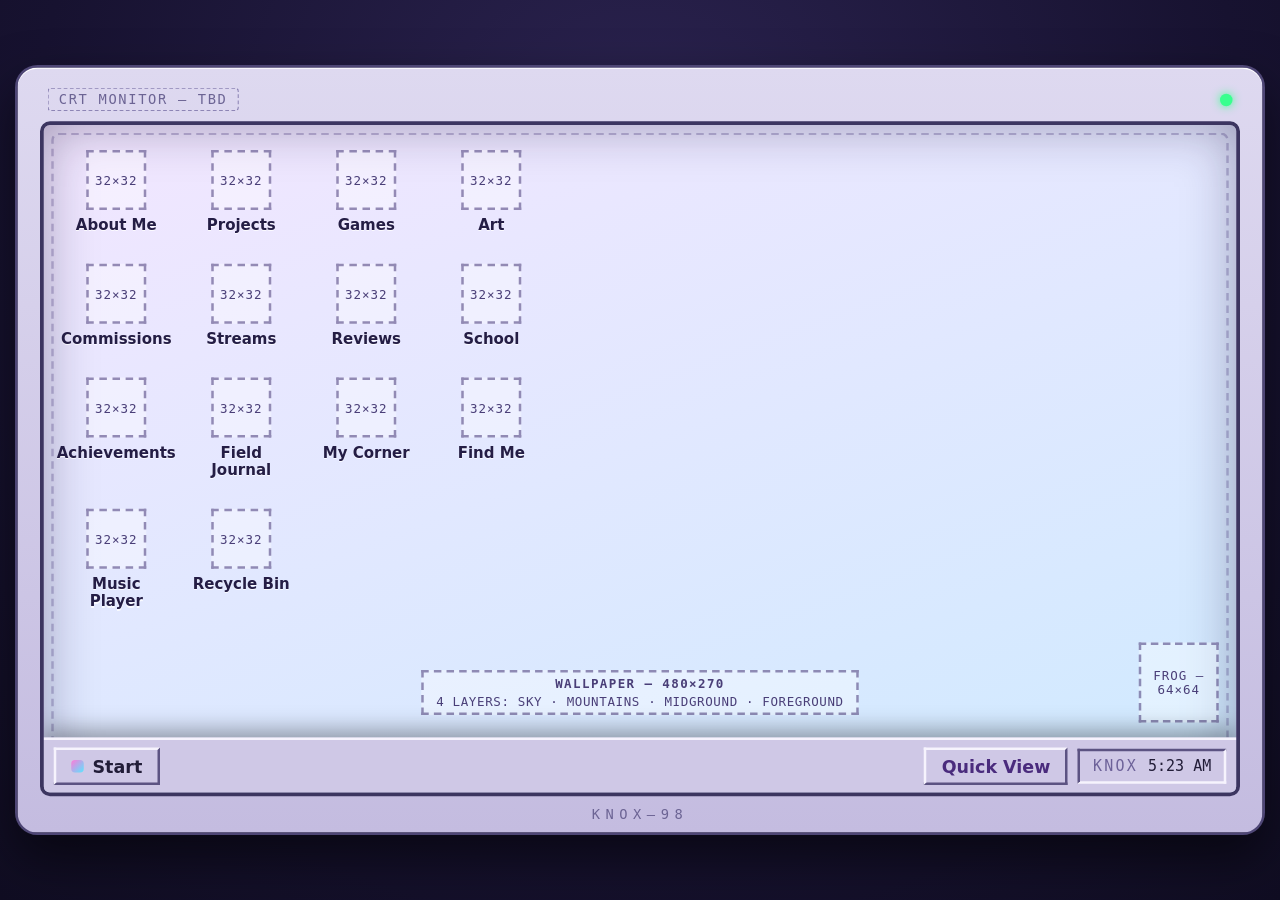
==== index.html @ 680c695c "Phase 1: static desktop CRT monitor frame with the desktop inside it, 4-layer wallpaper placeholders" ====
<!doctype html>
<html lang="en">
<head>
  <meta charset="utf-8">
  <meta name="viewport" content="width=device-width, initial-scale=1">
  <title>knoxler.net — Everything Knoxler</title>
  <meta name="description" content="Knoxler's personal portfolio: projects, games, art, commissions, streams, reviews, and more.">
  <meta name="robots" content="index, follow">
  <meta http-equiv="Content-Security-Policy" content="default-src 'self'; style-src 'self'; script-src 'self' https://giscus.app; frame-src 'self' https://giscus.app; img-src 'self' data:; font-src 'self'; connect-src 'self'; object-src 'none'; base-uri 'self'; form-action 'self'">
  <link rel="icon" href="data:image/svg+xml,<svg xmlns='http://www.w3.org/2000/svg' viewBox='0 0 16 16'><rect width='16' height='16' fill='%2339ff8e'/><rect x='4' y='4' width='8' height='8' fill='%23221a4a'/></svg>">
  <link rel="stylesheet" href="css/main.css">
</head>
<body class="desktop-page">
  <div class="crt">
    <div class="crt-bezel-top">
      <span class="crt-brand">CRT MONITOR — TBD</span>
      <span class="crt-led" aria-hidden="true"></span>
    </div>

    <div class="screen" id="screen">
      <!-- Wallpaper: 4 layers per CLAUDE.md. Layers stack; placeholder hides once all four exist. -->
      <div class="wallpaper" aria-hidden="true">
        <div class="wallpaper-layer" data-asset="wallpaper-sky"></div>
        <div class="wallpaper-layer" data-asset="wallpaper-mountains"></div>
        <div class="wallpaper-layer" data-asset="wallpaper-midground"></div>
        <div class="wallpaper-layer" data-asset="wallpaper-foreground"></div>
        <div class="wallpaper-placeholder" id="wallpaper-placeholder">
          <div class="ph-box ph-wallpaper">
            <span class="ph-name">WALLPAPER — 480×270</span>
            <span class="ph-note">4 layers: sky · mountains · midground · foreground</span>
          </div>
        </div>
      </div>

      <!-- Desktop icons: names stay plain and obvious -->
      <div class="icons" role="group" aria-label="Desktop folders">
        <button type="button" class="icon" data-window="about">
          <span class="icon-box ph-box" data-asset="icon-about">32×32</span>
          <span class="icon-name">About Me</span>
        </button>
        <button type="button" class="icon" data-window="projects">
          <span class="icon-box ph-box" data-asset="icon-projects">32×32</span>
          <span class="icon-name">Projects</span>
        </button>
        <button type="button" class="icon" data-window="games">
          <span class="icon-box ph-box" data-asset="icon-games">32×32</span>
          <span class="icon-name">Games</span>
        </button>
        <button type="button" class="icon" data-window="art">
          <span class="icon-box ph-box" data-asset="icon-art">32×32</span>
          <span class="icon-name">Art</span>
        </button>
        <button type="button" class="icon" data-window="commissions">
          <span class="icon-box ph-box" data-asset="icon-commissions">32×32</span>
          <span class="icon-name">Commissions</span>
        </button>
        <button type="button" class="icon" data-window="streams">
          <span class="icon-box ph-box" data-asset="icon-streams">32×32</span>
          <span class="icon-name">Streams</span>
        </button>
        <button type="button" class="icon" data-window="reviews">
          <span class="icon-box ph-box" data-asset="icon-reviews">32×32</span>
          <span class="icon-name">Reviews</span>
        </button>
        <button type="button" class="icon" data-window="school">
          <span class="icon-box ph-box" data-asset="icon-school">32×32</span>
          <span class="icon-name">School</span>
        </button>
        <button type="button" class="icon" data-window="achievements">
          <span class="icon-box ph-box" data-asset="icon-achievements">32×32</span>
          <span class="icon-name">Achievements</span>
        </button>
        <button type="button" class="icon" data-window="journal">
          <span class="icon-box ph-box" data-asset="icon-journal">32×32</span>
          <span class="icon-name">Field Journal</span>
        </button>
        <button type="button" class="icon" data-window="corner">
          <span class="icon-box ph-box" data-asset="icon-corner">32×32</span>
          <span class="icon-name">My Corner</span>
        </button>
        <button type="button" class="icon" data-window="findme">
          <span class="icon-box ph-box" data-asset="icon-find-me">32×32</span>
          <span class="icon-name">Find Me</span>
        </button>
        <button type="button" class="icon" data-window="music">
          <span class="icon-box ph-box" data-asset="icon-music">32×32</span>
          <span class="icon-name">Music Player</span>
        </button>
        <button type="button" class="icon" data-window="recycle">
          <span class="icon-box ph-box" data-asset="icon-recycle">32×32</span>
          <span class="icon-name">Recycle Bin</span>
        </button>
      </div>

      <!-- Frog assistant (tips arrive in Phase 3) -->
      <div class="frog ph-box" data-asset="frog" aria-hidden="true">FROG — 64×64</div>

      <!-- Taskbar: part of the fake desktop -->
      <nav class="taskbar" id="taskbar" aria-label="Taskbar">
        <button type="button" class="start" id="start-button" aria-haspopup="true" aria-expanded="false">
          <span class="start-dot" aria-hidden="true"></span><span class="start-label">Start</span>
        </button>

        <div class="start-menu" id="start-menu" hidden>
          <div class="start-menu-banner" aria-hidden="true">KNOXLER.NET</div>
          <div id="start-menu-folders"></div>
          <hr class="start-sep">
          <div id="start-menu-system"></div>
        </div>

        <div class="taskbar-windows" id="taskbar-windows" aria-label="Open windows"></div>

        <a class="quickview" href="quick.html">Quick View</a>

        <span class="tray">
          <span class="tray-label" aria-hidden="true">KNOX</span>
          <span id="clock"></span>
        </span>
      </nav>

      <!-- Windows open here -->
      <div class="windows" id="windows"></div>
    </div>

    <div class="crt-bezel-bottom" aria-hidden="true">KNOX–98</div>
  </div>

  <script src="js/main.js" defer></script>
</body>
</html>
---- css/main.css ----
/* ============================================================
   knoxler.net — Phase 1: static desktop
   Plain CSS, no frameworks. Win98 flavor, pastel + neon.
   ============================================================ */

:root {
  --face: #cfc8e6;
  --face-hi: #f6f3fd;
  --face-lo: #9a90bd;
  --face-dk: #5c5382;
  --ink: #221d38;
  --title-1: #221a4a;
  --title-2: #6d3fa8;
  --neon-pink: #ff7ad9;
  --neon-cyan: #59e6ff;
  --desk-1: #f2e6ff;
  --desk-2: #cfeaff;
  --taskbar-h: 44px;
}

* {
  box-sizing: border-box;
}

html {
  color-scheme: light;
}

html,
body {
  margin: 0;
  padding: 0;
}

body {
  font-family: Tahoma, Verdana, "Segoe UI", system-ui, sans-serif;
  font-size: 14px;
  color: var(--ink);
  background: radial-gradient(circle at 50% 18%, #2b2350 0%, #171230 62%, #100d22 100%);
  min-height: 100vh;
}

/* Desktop page: the monitor fills the viewport exactly — no scrolling */
body.desktop-page {
  display: grid;
  place-items: center;
  height: 100vh;
  height: 100dvh;
  overflow: hidden;
}

button {
  font: inherit;
  color: inherit;
}

a {
  color: inherit;
}

:focus-visible {
  outline: 2px solid var(--neon-cyan);
  outline-offset: 2px;
}

/* ---------- CRT monitor ---------- */

/* The monitor is a fixed-size design canvas (1000px wide).
   JS sets --scale so it always fits the viewport with no page scroll. */
.crt {
  display: flex;
  flex-direction: column;
  width: 1000px;
  margin: 0;
  padding: 14px 18px 8px;
  background: linear-gradient(180deg, #ded9f0 0%, #c4bce0 100%);
  border: 2px solid #4e4675;
  border-radius: 18px;
  box-shadow: inset 0 1px 0 #fff, 0 18px 40px rgba(0, 0, 0, 0.55);
  transform: scale(var(--scale, 1));
  transform-origin: center center;
}

.crt-bezel-top {
  display: flex;
  align-items: center;
  justify-content: space-between;
  padding: 2px 6px 8px;
}

.crt-brand {
  font-family: ui-monospace, Consolas, monospace;
  font-size: 11px;
  letter-spacing: 0.12em;
  color: #6c6494;
  border: 1px dashed #8d85b5;
  padding: 2px 8px;
  border-radius: 3px;
}

.crt-led {
  width: 10px;
  height: 10px;
  border-radius: 50%;
  background: #39ff8e;
  box-shadow: 0 0 8px #39ff8e;
}

/* 960×540 screen: the 480×270 wallpaper scales to exactly 2×, no cropping */
.screen {
  position: relative;
  overflow: hidden;
  height: 540px;
  flex: none;
  background: linear-gradient(160deg, var(--desk-1), var(--desk-2));
  border: 3px solid #3c3560;
  border-radius: 8px;
  box-shadow: inset 0 0 42px rgba(20, 12, 50, 0.35);
}

.crt-bezel-bottom {
  text-align: center;
  font-family: ui-monospace, Consolas, monospace;
  font-size: 11px;
  letter-spacing: 0.4em;
  color: #6c6494;
  padding-top: 8px;
}

/* ---------- wallpaper (4 stacked layers, per CLAUDE.md) ---------- */

.wallpaper,
.wallpaper-layer {
  position: absolute;
  inset: 0;
}

.wallpaper-layer img {
  /* Fill exactly: layers must align with each other. A 480×270 artwork
     lands at precisely 2× on the 960×540 screen. */
  width: 100%;
  height: 100%;
  object-fit: fill;
  image-rendering: pixelated;
}

/* Empty state: a faint dashed frame filling the whole screen behind
   everything (like a real wallpaper), label small and out of the way. */
.wallpaper-placeholder {
  position: absolute;
  inset: 6px;
  border: 2px dashed rgba(70, 55, 120, 0.3);
  border-radius: 6px;
  pointer-events: none;
  z-index: 0;
}

/* ---------- dashed placeholders ---------- */

.ph-box {
  display: inline-flex;
  flex-direction: column;
  gap: 4px;
  align-items: center;
  justify-content: center;
  border: 2px dashed rgba(70, 55, 120, 0.55);
  background: rgba(255, 255, 255, 0.35);
  color: #4a3f78;
  font-family: ui-monospace, Consolas, monospace;
  text-transform: uppercase;
  letter-spacing: 0.08em;
  text-align: center;
}

.ph-name {
  font-size: 12px;
  font-weight: 700;
}

.ph-note {
  font-size: 10px;
  letter-spacing: 0.05em;
}

.ph-wallpaper {
  position: absolute;
  left: 50%;
  bottom: calc(var(--taskbar-h) + 10px);
  transform: translateX(-50%);
  padding: 3px 10px;
  white-space: nowrap;
}

.ph-wallpaper .ph-name {
  font-size: 10px;
}

.asset-img {
  width: 100%;
  height: 100%;
  object-fit: contain;
  image-rendering: pixelated;
}

/* ---------- desktop icons ---------- */

.icons {
  position: absolute;
  top: 12px;
  left: 12px;
  display: grid;
  grid-template-columns: repeat(4, 92px);
  gap: 8px;
  align-content: start;
  z-index: 1;
}

.icon {
  width: 92px;
  display: flex;
  flex-direction: column;
  align-items: center;
  gap: 5px;
  padding: 6px 4px;
  background: transparent;
  border: 2px solid transparent;
  border-radius: 6px;
  cursor: pointer;
}

.icon:hover {
  background: rgba(255, 255, 255, 0.35);
  border-color: rgba(70, 55, 120, 0.35);
}

.icon-box {
  width: 48px;
  height: 48px;
  padding: 4px;
  font-size: 10px;
}

.icon.has-asset .icon-box {
  border-style: solid;
  background: transparent;
}

.icon-name {
  font-size: 12px;
  font-weight: 700;
  color: #241d45;
  text-shadow: 0 1px 0 rgba(255, 255, 255, 0.8);
}

/* ---------- frog assistant placeholder ---------- */

.frog {
  position: absolute;
  right: 14px;
  bottom: calc(var(--taskbar-h) + 12px);
  width: 64px;
  height: 64px;
  padding: 4px;
  font-size: 10px;
  z-index: 1;
}

/* ---------- windows ---------- */

.windows {
  position: absolute;
  inset: 0;
  pointer-events: none;
  z-index: 2;
}

.window {
  position: absolute;
  width: min(380px, calc(100% - 24px));
  min-width: 240px;
  background: var(--face);
  border: 2px solid;
  border-color: var(--face-hi) var(--face-dk) var(--face-dk) var(--face-hi);
  box-shadow: 0 10px 24px rgba(15, 10, 40, 0.45);
  pointer-events: auto;
}

.window.dragging {
  box-shadow: 0 16px 34px rgba(15, 10, 40, 0.55);
}

.window.dragging .titlebar {
  cursor: grabbing;
}

.titlebar {
  display: flex;
  align-items: center;
  justify-content: space-between;
  gap: 8px;
  padding: 5px 6px;
  background: linear-gradient(90deg, var(--title-1), var(--title-2));
  color: #fff;
  cursor: move;
  user-select: none;
}

.title {
  font-size: 13px;
  font-weight: 700;
  letter-spacing: 0.03em;
  white-space: nowrap;
  overflow: hidden;
  text-overflow: ellipsis;
}

.titlebar-buttons {
  display: inline-flex;
  gap: 4px;
  flex: none;
}

.titlebar button {
  width: 22px;
  height: 22px;
  padding: 0;
  line-height: 1;
  font-weight: 700;
  color: var(--ink);
  background: var(--face);
  border: 2px solid;
  border-color: var(--face-hi) var(--face-dk) var(--face-dk) var(--face-hi);
  cursor: pointer;
}

.titlebar button:active {
  border-color: var(--face-dk) var(--face-hi) var(--face-hi) var(--face-dk);
}

.window-body {
  padding: 16px;
  min-height: 120px;
}

.coming-soon {
  margin: 0;
  font-size: 18px;
  font-weight: 700;
}

.coming-note {
  margin: 8px 0 0;
  font-size: 12px;
  color: #55497e;
}

/* ---------- settings window ---------- */

.setting-row {
  display: flex;
  align-items: center;
  gap: 10px;
  padding: 8px 4px;
  font-weight: 700;
  cursor: pointer;
}

.setting-row input {
  width: 18px;
  height: 18px;
  accent-color: var(--title-2);
}

/* ---------- taskbar ---------- */

.taskbar {
  /* Lives inside the CRT screen — part of the fake desktop. */
  position: absolute;
  left: 0;
  right: 0;
  bottom: 0;
  height: var(--taskbar-h);
  display: flex;
  align-items: center;
  gap: 8px;
  padding: 5px 8px;
  background: var(--face);
  border-top: 2px solid var(--face-hi);
  box-shadow: 0 -6px 18px rgba(0, 0, 0, 0.35);
  z-index: 3; /* always above the windows layer */
}

.start,
.quickview {
  display: inline-flex;
  align-items: center;
  gap: 7px;
  padding: 5px 12px;
  font-weight: 700;
  text-decoration: none;
  color: var(--ink);
  background: var(--face);
  border: 2px solid;
  border-color: var(--face-hi) var(--face-dk) var(--face-dk) var(--face-hi);
  cursor: pointer;
  flex: none;
}

.start:active,
.quickview:active {
  border-color: var(--face-dk) var(--face-hi) var(--face-hi) var(--face-dk);
}

.start[aria-expanded="true"] {
  border-color: var(--face-dk) var(--face-hi) var(--face-hi) var(--face-dk);
  background: #bdb4dd;
}

.start-dot {
  width: 10px;
  height: 10px;
  background: linear-gradient(135deg, var(--neon-pink), var(--neon-cyan));
  border-radius: 3px;
}

.taskbar-windows {
  flex: 1;
  display: flex;
  gap: 6px;
  overflow-x: auto;
  min-width: 0;
}

.taskbtn {
  max-width: 150px;
  padding: 5px 10px;
  white-space: nowrap;
  overflow: hidden;
  text-overflow: ellipsis;
  background: var(--face);
  border: 2px solid;
  border-color: var(--face-hi) var(--face-dk) var(--face-dk) var(--face-hi);
  cursor: pointer;
  font-weight: 700;
}

.taskbtn.is-minimized {
  border-color: var(--face-dk) var(--face-hi) var(--face-hi) var(--face-dk);
  background: #b7aed6;
}

.quickview {
  color: #4a2b7d;
}

.tray {
  display: inline-flex;
  align-items: center;
  gap: 8px;
  padding: 5px 10px;
  border: 2px solid;
  border-color: var(--face-dk) var(--face-hi) var(--face-hi) var(--face-dk);
  background: var(--face);
  font-family: ui-monospace, Consolas, monospace;
  font-size: 12px;
  flex: none;
}

.tray-label {
  color: #6d6299;
  letter-spacing: 0.15em;
}

/* ---------- start menu ---------- */

.start-menu {
  position: absolute;
  left: 8px;
  bottom: calc(100% + 6px);
  min-width: 210px;
  background: var(--face);
  border: 2px solid;
  border-color: var(--face-hi) var(--face-dk) var(--face-dk) var(--face-hi);
  box-shadow: 0 12px 26px rgba(0, 0, 0, 0.4);
  padding: 4px;
  z-index: 4;
}

.start-menu-banner {
  font-weight: 700;
  font-family: ui-monospace, Consolas, monospace;
  letter-spacing: 0.18em;
  padding: 8px 10px;
  color: #fff;
  background: linear-gradient(90deg, var(--title-1), var(--title-2));
}

.start-item {
  display: block;
  width: 100%;
  text-align: left;
  padding: 7px 10px;
  background: transparent;
  border: 2px solid transparent;
  cursor: pointer;
  text-decoration: none;
  color: var(--ink);
}

.start-item:hover,
.start-item:focus-visible {
  background: var(--title-1);
  color: #fff;
}

.start-sep {
  border: 0;
  border-top: 1px solid var(--face-dk);
  border-bottom: 1px solid var(--face-hi);
  margin: 4px 2px;
}

/* ---------- Quick View + 404 pages ---------- */

.page {
  min-height: 100vh;
  display: flex;
  flex-direction: column;
  background: #f4f1fb;
  color: var(--ink);
}

.page-header {
  text-align: center;
  padding: 28px 16px 8px;
}

.back-link {
  font-size: 13px;
  font-weight: 700;
  color: #4a3f78;
  text-decoration: underline;
}

.page-header h1 {
  margin: 14px 0 4px;
  font-family: ui-monospace, Consolas, monospace;
  letter-spacing: 0.3em;
  font-size: 30px;
}

.tagline {
  margin: 0;
  color: #55497e;
}

.quick-grid {
  flex: 1;
  display: grid;
  grid-template-columns: repeat(auto-fit, minmax(260px, 1fr));
  gap: 18px;
  padding: 20px;
  max-width: 900px;
  width: 100%;
  margin: 0 auto;
  align-content: start;
}

.quick-section {
  background: #fff;
  border: 2px solid #d8d2ee;
  padding: 14px;
}

.quick-section h2 {
  margin: 0 0 10px;
  font-size: 15px;
  letter-spacing: 0.08em;
  text-transform: uppercase;
}

.ph-content {
  width: 100%;
  padding: 18px 10px;
}

.page-footer {
  text-align: center;
  padding: 18px;
  color: #8a80b5;
  font-size: 12px;
}

/* ---------- 404 error screen ---------- */

.error-page {
  background: radial-gradient(circle at 50% 30%, #2b2350, #120e26 70%);
  align-items: center;
  justify-content: center;
  text-align: center;
}

.error-wrap {
  display: flex;
  flex-direction: column;
  align-items: center;
  gap: 16px;
  padding: 24px;
}

.error-window {
  width: min(460px, 100%);
  background: var(--face);
  border: 2px solid;
  border-color: var(--face-hi) var(--face-dk) var(--face-dk) var(--face-hi);
  box-shadow: 0 18px 44px rgba(0, 0, 0, 0.6);
  text-align: left;
}

.error-titlebar {
  padding: 6px 10px;
  font-weight: 700;
  color: #fff;
  background: linear-gradient(90deg, #6d1030, #a01f3f);
}

.error-body {
  display: flex;
  gap: 16px;
  padding: 20px;
  align-items: flex-start;
}

.error-icon {
  flex: none;
  width: 44px;
  height: 44px;
  border-radius: 50%;
  background: #c81e3c;
  color: #fff;
  font-size: 30px;
  font-weight: 700;
  line-height: 44px;
  box-shadow: inset -3px -3px 0 rgba(0, 0, 0, 0.25);
}

.error-heading {
  margin: 0 0 8px;
  font-size: 18px;
  font-weight: 700;
}

.error-text p:last-child {
  margin: 0;
  font-size: 13px;
  color: #4a4170;
}

.error-actions {
  padding: 0 20px 20px;
  display: flex;
  justify-content: center;
}

.btn98 {
  display: inline-block;
  padding: 8px 22px;
  font-weight: 700;
  text-decoration: none;
  color: var(--ink);
  background: var(--face);
  border: 2px solid;
  border-color: var(--face-hi) var(--face-dk) var(--face-dk) var(--face-hi);
  cursor: pointer;
}

.btn98:active {
  border-color: var(--face-dk) var(--face-hi) var(--face-hi) var(--face-dk);
}

.error-footer {
  color: #9a8fd0;
  font-family: ui-monospace, Consolas, monospace;
  font-size: 12px;
  letter-spacing: 0.2em;
  margin: 0;
}

/* ---------- motion handling ---------- */

html[data-motion="off"] *,
html[data-motion="off"] *::before,
html[data-motion="off"] *::after {
  transition: none !important;
  animation: none !important;
}

@media (prefers-reduced-motion: reduce) {
  *,
  *::before,
  *::after {
    transition: none !important;
    animation: none !important;
  }
}

/* ---------- mobile: tappable icon grid ---------- */

@media (max-width: 720px) {
  body.desktop-page {
    display: block;
  }

  /* Phones: full-bleed monitor, no scaling, tappable grid */
  .crt {
    width: 100vw;
    height: 100vh;
    height: 100dvh;
    margin: 0;
    padding: 6px;
    border: 0;
    border-radius: 0;
    box-shadow: none;
    transform: none;
  }

  .crt-bezel-top {
    padding: 2px 4px 6px;
  }

  .screen {
    height: auto;
    flex: 1 1 auto;
    min-height: 0;
    border-radius: 6px;
  }

  .icons {
    position: absolute;
    inset: 10px 10px calc(var(--taskbar-h) + 10px);
    display: grid;
    grid-template-columns: repeat(auto-fill, minmax(74px, 1fr));
    gap: 6px;
    padding: 8px;
    overflow-y: auto;
  }

  .icon {
    width: 100%;
    padding: 8px 4px;
  }

  .window {
    left: 8px !important;
    right: 8px !important;
    top: 10px !important;
    width: auto !important;
    min-width: 0;
    max-height: calc(100% - var(--taskbar-h) - 20px);
  }

  .window-body {
    overflow-y: auto;
  }

  .start-menu {
    left: 8px;
    right: 8px;
    width: auto;
    min-width: 0;
  }

  .taskbtn {
    max-width: 110px;
  }

  .tray-label {
    display: none;
  }

  .quickview {
    padding: 5px 9px;
  }
}
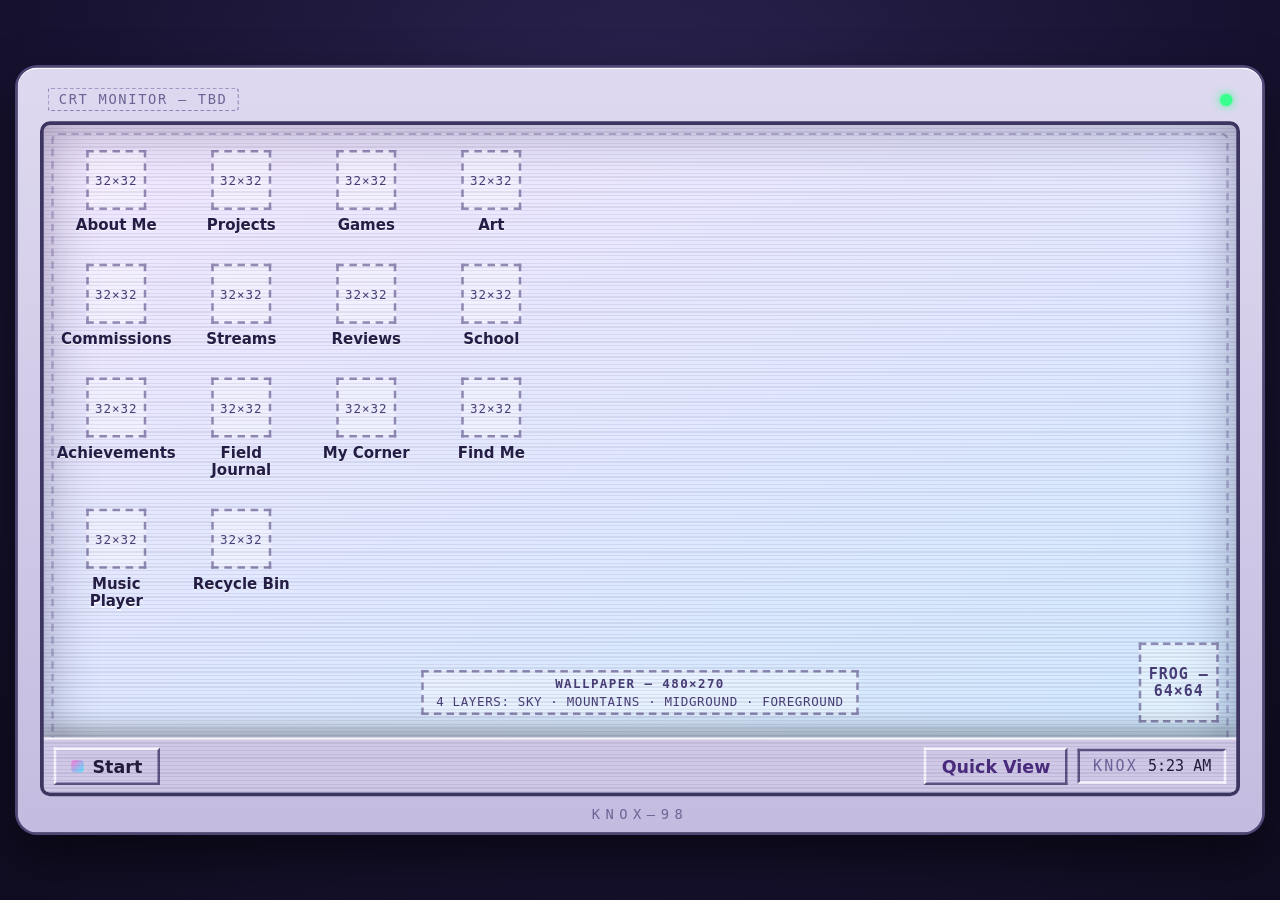
==== commit 9618c2e6: "Phase 3 (partial): CRT boot + flicker, frog assistant tips - Boot: power-on effect every load (~1.2s" ====
--- a/index.html
+++ b/index.html
@@ -9,6 +9,7 @@
   <meta http-equiv="Content-Security-Policy" content="default-src 'self'; style-src 'self'; script-src 'self' https://giscus.app; frame-src 'self' https://giscus.app; img-src 'self' data:; font-src 'self'; connect-src 'self'; object-src 'none'; base-uri 'self'; form-action 'self'">
   <link rel="icon" href="data:image/svg+xml,<svg xmlns='http://www.w3.org/2000/svg' viewBox='0 0 16 16'><rect width='16' height='16' fill='%2339ff8e'/><rect x='4' y='4' width='8' height='8' fill='%23221a4a'/></svg>">
   <link rel="stylesheet" href="css/main.css">
+  <link rel="stylesheet" href="css/content.css">
 </head>
 <body class="desktop-page">
   <div class="crt">
@@ -92,8 +93,10 @@
         </button>
       </div>
 
-      <!-- Frog assistant (tips arrive in Phase 3) -->
-      <div class="frog ph-box" data-asset="frog" aria-hidden="true">FROG — 64×64</div>
+      <!-- Frog assistant: click for a tip (tips in data/frog-tips.json) -->
+      <button type="button" class="frog ph-box" data-asset="frog" aria-label="Frog assistant — ask for a tip">
+        <span class="ph-name">FROG — 64×64</span>
+      </button>
 
       <!-- Taskbar: part of the fake desktop -->
       <nav class="taskbar" id="taskbar" aria-label="Taskbar">
@@ -120,11 +123,33 @@
 
       <!-- Windows open here -->
       <div class="windows" id="windows"></div>
+
+      <!-- CRT effects (Phase 3): static scanlines + power-on boot overlay -->
+      <div class="crt-scanlines" aria-hidden="true"></div>
+      <div class="crt-boot" id="crt-boot" hidden aria-hidden="true">
+        <div class="boot-glow" aria-hidden="true"></div>
+        <div class="boot-label">KNOX–98 READY</div>
+      </div>
     </div>
 
     <div class="crt-bezel-bottom" aria-hidden="true">KNOX–98</div>
   </div>
 
+  <script src="js/lib.js" defer></script>
+  <script src="js/render-about.js" defer></script>
+  <script src="js/render-projects.js" defer></script>
+  <script src="js/render-games.js" defer></script>
+  <script src="js/render-art.js" defer></script>
+  <script src="js/render-commissions.js" defer></script>
+  <script src="js/render-streams.js" defer></script>
+  <script src="js/render-reviews.js" defer></script>
+  <script src="js/render-school.js" defer></script>
+  <script src="js/render-achievements.js" defer></script>
+  <script src="js/render-journal.js" defer></script>
+  <script src="js/render-corner.js" defer></script>
+  <script src="js/render-findme.js" defer></script>
   <script src="js/main.js" defer></script>
+  <script src="js/boot.js" defer></script>
+  <script src="js/frog.js" defer></script>
 </body>
 </html>
--- a/css/main.css
+++ b/css/main.css
@@ -686,6 +686,145 @@
   margin: 0;
 }
 
+/* ---------- CRT scanlines + flicker (Phase 3) ---------- */
+
+/* Static scanline texture over the whole screen (windows included).
+   Static = safe under reduced motion; the gentle flicker below only runs
+   when the user's settings allow it. */
+.crt-scanlines {
+  position: absolute;
+  inset: 0;
+  z-index: 5000;
+  pointer-events: none;
+  opacity: 0.85;
+  background: repeating-linear-gradient(
+    0deg,
+    rgba(16, 10, 40, 0.09) 0px,
+    rgba(16, 10, 40, 0.09) 1px,
+    transparent 1px,
+    transparent 3px
+  );
+}
+
+/* Gentle flicker: a slow opacity wobble (7s cycle, nothing under 300ms).
+   Gated on BOTH settings; the motion-off and prefers-reduced-motion rules
+   below kill any animation anyway, so no fast flashing is possible. */
+html[data-flicker="on"][data-motion="on"] .crt-scanlines {
+  animation: crt-flicker 7s ease-in-out infinite;
+}
+
+@keyframes crt-flicker {
+  0%, 100% { opacity: 0.85; }
+  25% { opacity: 0.68; }
+  50% { opacity: 0.9; }
+  75% { opacity: 0.72; }
+}
+
+/* ---------- CRT power-on boot (Phase 3) ----------
+   Black screen -> bright line sweeps -> wash out to the desktop.
+   js/boot.js unhides and manages it; any key or click skips it. */
+.crt-boot {
+  position: absolute;
+  inset: 0;
+  z-index: 10000;
+  overflow: hidden;
+  background: #07070f;
+  animation: boot-fade 0.35s linear 0.9s forwards;
+}
+
+/* Skip: stop the keyframes and fade out quickly. */
+.crt-boot.boot-skipped,
+.crt-boot.boot-skipped * {
+  animation: none;
+}
+
+.crt-boot.boot-skipped {
+  transition: opacity 0.22s linear;
+  opacity: 0;
+}
+
+.boot-glow {
+  position: absolute;
+  left: 6%;
+  right: 6%;
+  top: 50%;
+  height: 2px;
+  margin-top: -1px;
+  background: #d9f3ff;
+  box-shadow: 0 0 26px 6px rgba(130, 220, 255, 0.8);
+  transform: scaleY(0);
+  animation: boot-glow 0.9s ease-in-out forwards;
+}
+
+.boot-label {
+  position: absolute;
+  left: 50%;
+  top: 58%;
+  transform: translateX(-50%);
+  font-family: ui-monospace, Consolas, monospace;
+  font-size: 11px;
+  letter-spacing: 0.35em;
+  color: #59e6ff;
+  opacity: 0;
+  animation: boot-label 0.45s ease-out 0.4s forwards;
+}
+
+@keyframes boot-glow {
+  0% { transform: scaleY(0); opacity: 0; }
+  30% { transform: scaleY(1); opacity: 1; }
+  100% { transform: scaleY(1); opacity: 1; }
+}
+
+@keyframes boot-label {
+  to { opacity: 1; }
+}
+
+@keyframes boot-fade {
+  to { opacity: 0; }
+}
+
+/* ---------- frog tips (Phase 3) ---------- */
+
+.frog {
+  cursor: pointer;
+}
+
+/* Once the real 64×64 sprite lands, drop the dashed placeholder frame. */
+.frog.has-asset {
+  border: 0;
+  background: transparent;
+}
+
+.frog-bubble {
+  position: absolute;
+  right: 12px;
+  bottom: calc(var(--taskbar-h) + 12px + 64px + 12px);
+  z-index: 4000;
+  max-width: 230px;
+  padding: 10px 12px;
+  background: var(--face-hi);
+  border: 2px solid var(--face-dk);
+  border-radius: 4px;
+  box-shadow: 4px 4px 0 rgba(34, 29, 56, 0.25);
+  font-size: 12px;
+  line-height: 1.45;
+  text-align: left;
+}
+
+/* Little tail pointing at the frog */
+.frog-bubble::after {
+  content: "";
+  position: absolute;
+  right: 24px;
+  bottom: -8px;
+  width: 12px;
+  height: 12px;
+  background: var(--face-hi);
+  border-right: 2px solid var(--face-dk);
+  border-bottom: 2px solid var(--face-dk);
+  transform: rotate(45deg);
+}
+
 /* ---------- motion handling ---------- */
 
 html[data-motion="off"] *,
--- a/css/content.css
+++ b/css/content.css
@@ -0,0 +1,463 @@
+/* ============================================================
+   knoxler.net — Phase 2: window + Quick View content styles
+   Reuses the design tokens defined in main.css (:root).
+   ============================================================ */
+
+/* Content wrapper that each render file fills */
+.window-content {
+  display: block;
+}
+
+/* Desktop: keep tall windows inside the screen, scroll the body only */
+@media (min-width: 721px) {
+  .window {
+    display: flex;
+    flex-direction: column;
+    max-height: calc(100% - 8px);
+  }
+  .window-body {
+    flex: 1 1 auto;
+    min-height: 0;
+    overflow-y: auto;
+  }
+}
+
+/* ---------- loading / empty / data-error ---------- */
+
+.loading {
+  margin: 0;
+  font-style: italic;
+  font-size: 13px;
+  color: #6a5f95;
+}
+
+.empty-msg {
+  margin: 0;
+  font-size: 13px;
+  color: #6a5f95;
+}
+
+.data-error {
+  margin: 0;
+  padding: 12px 14px;
+  background: #fff4f6;
+  border: 2px solid #d8a9b6;
+  color: #7a3348;
+  font-size: 13px;
+}
+
+.data-error p {
+  margin: 0 0 8px;
+}
+
+.data-error p:last-child {
+  margin: 0;
+}
+
+.data-error-title {
+  font-weight: 700;
+  font-size: 14px;
+}
+
+/* ---------- generic card (Projects, Games, Commissions, …) ---------- */
+
+.card {
+  position: relative;
+  background: #fff;
+  border: 2px solid #d8d2ee;
+  box-shadow: 2px 2px 0 rgba(92, 83, 130, 0.12);
+  padding: 12px;
+  margin: 0 0 12px;
+}
+
+.card:last-child {
+  margin-bottom: 0;
+}
+
+.card-title {
+  margin: 0 0 6px;
+  font-size: 16px;
+  font-weight: 700;
+}
+
+.card-role {
+  margin: 0 0 8px;
+  font-size: 13px;
+  font-weight: 700;
+  color: #4a3f78;
+}
+
+.card-desc {
+  margin: 0 0 4px;
+  font-size: 13px;
+  line-height: 1.45;
+  color: #3a3260;
+}
+
+.card-date {
+  margin: 6px 0 0;
+  font-size: 11px;
+  color: #8a80b5;
+  font-family: ui-monospace, Consolas, monospace;
+}
+
+/* ---------- badges ---------- */
+
+.badge {
+  display: inline-block;
+  margin: 0 0 8px;
+  padding: 3px 8px;
+  border-radius: 3px;
+  font-family: ui-monospace, Consolas, monospace;
+  font-size: 10px;
+  font-weight: 700;
+  letter-spacing: 0.08em;
+}
+
+.badge-soon {
+  background: #fff0c9;
+  color: #7a5a12;
+  border: 1px solid #e0c57a;
+}
+
+.badge-playable {
+  background: #dcffe9;
+  color: #1f6b3a;
+  border: 1px solid #9ad3ae;
+}
+
+.badge-rating {
+  background: #dcf4ff;
+  color: #1c5f7a;
+  border: 1px solid #93cde3;
+}
+
+/* ---------- tech chips ---------- */
+
+.tech-row {
+  display: flex;
+  flex-wrap: wrap;
+  gap: 6px;
+  margin: 0 0 8px;
+}
+
+.tech-chip {
+  padding: 2px 8px;
+  border: 1px solid #c9c1e8;
+  border-radius: 12px;
+  background: #efeafb;
+  font-size: 11px;
+  font-weight: 700;
+  color: #4a3f78;
+}
+
+/* ---------- link buttons ---------- */
+
+.link-row,
+.link-grid {
+  display: flex;
+  flex-wrap: wrap;
+  gap: 8px;
+  margin-top: 8px;
+}
+
+.link-row a,
+.link-grid a {
+  display: inline-flex;
+  align-items: center;
+  gap: 6px;
+  padding: 6px 12px;
+  background: #fff;
+  border: 2px solid;
+  border-color: var(--face-hi) var(--face-dk) var(--face-dk) var(--face-hi);
+  font-size: 12px;
+  font-weight: 700;
+  color: #4a2b7d;
+  text-decoration: none;
+  cursor: pointer;
+}
+
+.link-row a:active,
+.link-grid a:active {
+  border-color: var(--face-dk) var(--face-hi) var(--face-hi) var(--face-dk);
+}
+
+a.link-external::before {
+  content: "\2197"; /* ↗ external — new tab */
+}
+
+a.link-internal::before {
+  content: "\203A"; /* › same site */
+}
+
+/* ---------- images inside content ---------- */
+
+.img-slot {
+  display: flex;
+  align-items: center;
+  justify-content: center;
+  width: 100%;
+  min-height: 120px;
+  border: 2px solid #d8d2ee;
+  background: #faf9fe;
+  overflow: hidden;
+  margin: 0 0 10px;
+}
+
+.content-img {
+  width: 100%;
+  height: 100%;
+  max-height: 170px;
+  object-fit: contain;
+  image-rendering: pixelated;
+}
+
+.content-ph {
+  width: 100%;
+  min-height: 120px;
+  padding: 14px 10px;
+}
+
+/* ---------- image viewer (Art, Field Journal) ---------- */
+
+.viewer {
+  display: flex;
+  flex-direction: column;
+  gap: 10px;
+}
+
+.viewer-img {
+  display: flex;
+  align-items: center;
+  justify-content: center;
+  width: 100%;
+  min-height: 220px;
+  border: 2px solid #d8d2ee;
+  background: #faf9fe;
+  overflow: hidden;
+}
+
+.viewer-img .content-img {
+  max-height: 340px;
+}
+
+.viewer-img .content-ph {
+  width: 100%;
+  min-height: 220px;
+}
+
+.viewer-caption {
+  text-align: center;
+}
+
+.viewer-title {
+  margin: 0;
+  font-size: 15px;
+  font-weight: 700;
+}
+
+.viewer-note {
+  margin: 4px 0 0;
+  font-size: 12px;
+  color: #6a5f95;
+}
+
+.viewer-bar {
+  display: flex;
+  align-items: center;
+  justify-content: space-between;
+  gap: 10px;
+}
+
+.viewer-btn {
+  width: 36px;
+  height: 30px;
+  font-size: 16px;
+  font-weight: 700;
+  color: #4a2b7d;
+  background: #fff;
+  border: 2px solid;
+  border-color: var(--face-hi) var(--face-dk) var(--face-dk) var(--face-hi);
+  cursor: pointer;
+}
+
+.viewer-btn:active {
+  border-color: var(--face-dk) var(--face-hi) var(--face-hi) var(--face-dk);
+}
+
+.viewer-counter {
+  font-family: ui-monospace, Consolas, monospace;
+  font-size: 12px;
+  color: #6a5f95;
+}
+
+/* ---------- achievements ---------- */
+
+.ach-header {
+  margin: 0 0 14px;
+  padding: 14px;
+  text-align: center;
+  background: linear-gradient(135deg, #efeafb, #dcf4ff);
+  border: 2px solid #c9c1e8;
+}
+
+.ach-total {
+  font-family: ui-monospace, Consolas, monospace;
+  font-size: 42px;
+  font-weight: 700;
+  line-height: 1;
+  color: #3a2f6b;
+}
+
+.ach-total-label {
+  margin-top: 5px;
+  font-size: 11px;
+  letter-spacing: 0.2em;
+  color: #6a5f95;
+}
+
+.ach-cat {
+  margin: 0 0 14px;
+}
+
+.ach-cat-title {
+  margin: 0 0 8px;
+  padding-bottom: 4px;
+  border-bottom: 1px solid #c9c1e8;
+  font-size: 13px;
+  letter-spacing: 0.1em;
+  text-transform: uppercase;
+  color: #4a3f78;
+}
+
+.ach-list {
+  list-style: none;
+  margin: 0;
+  padding: 0;
+}
+
+.ach-item {
+  display: flex;
+  align-items: center;
+  gap: 10px;
+  padding: 8px 6px;
+  border-bottom: 1px solid #ece7fa;
+}
+
+.ach-item .img-slot {
+  flex: none;
+  width: 44px;
+  height: 44px;
+  min-height: 44px;
+  margin: 0;
+}
+
+.ach-item .content-img {
+  width: 44px;
+  max-height: 44px;
+}
+
+.ach-item .content-ph {
+  width: 44px;
+  min-height: 44px;
+  padding: 4px;
+}
+
+.ach-item .content-ph .ph-name {
+  font-size: 8px;
+}
+
+.ach-item .content-ph .ph-note {
+  display: none;
+}
+
+.ach-item.is-locked {
+  opacity: 0.55;
+}
+
+.ach-text {
+  flex: 1;
+  min-width: 0;
+}
+
+.ach-name {
+  margin: 0;
+  font-size: 13px;
+  font-weight: 700;
+}
+
+.ach-desc {
+  margin: 2px 0 0;
+  font-size: 12px;
+  color: #4a4170;
+}
+
+.ach-hint {
+  margin: 2px 0 0;
+  font-size: 11px;
+  font-style: italic;
+  color: #8a6d2b;
+}
+
+.ach-points {
+  flex: none;
+  font-family: ui-monospace, Consolas, monospace;
+  font-size: 12px;
+  font-weight: 700;
+  color: #3a2f6b;
+}
+
+/* ---------- simple document layouts (About, School, …) ---------- */
+
+.doc-para {
+  margin: 0 0 10px;
+  font-size: 13px;
+  line-height: 1.5;
+  color: #3a3260;
+}
+
+.fine-note {
+  margin: 8px 0 0;
+  font-size: 11px;
+  font-style: italic;
+  color: #8a80b5;
+}
+
+/* ---------- Quick View fills ---------- */
+
+.quick-fill {
+  display: block;
+}
+
+.quick-fill ul {
+  list-style: none;
+  margin: 0;
+  padding: 0;
+}
+
+.quick-fill li {
+  padding: 8px 0;
+  border-bottom: 1px solid #e9e5f6;
+  font-size: 13px;
+}
+
+.quick-fill li:last-child {
+  border-bottom: 0;
+}
+
+.quick-fill li strong {
+  font-weight: 700;
+  color: #3a2f6b;
+}
+
+.quick-sub {
+  margin-top: 2px;
+  font-size: 12px;
+  color: #6a5f95;
+}
+
+.quick-fill a {
+  font-weight: 700;
+  color: #4a2b7d;
+  text-decoration: underline;
+}
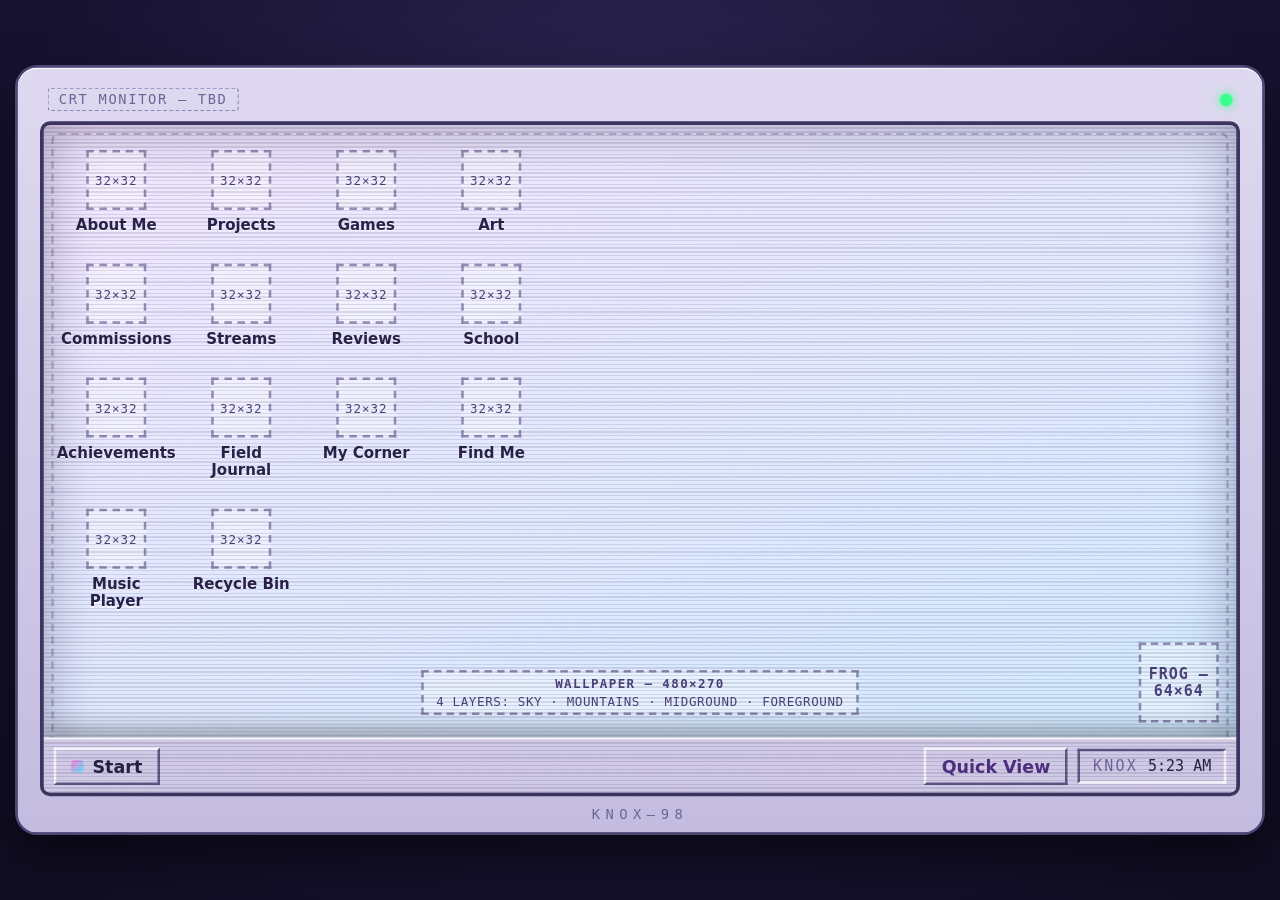
==== commit 8002215c: "Phase 3: stronger scanlines + faint TV static layer - Scanlines slightly more visible (kept readable" ====
--- a/index.html
+++ b/index.html
@@ -124,8 +124,9 @@
       <!-- Windows open here -->
       <div class="windows" id="windows"></div>
 
-      <!-- CRT effects (Phase 3): static scanlines + power-on boot overlay -->
+      <!-- CRT effects (Phase 3): static scanlines, faint TV static, power-on boot overlay -->
       <div class="crt-scanlines" aria-hidden="true"></div>
+      <div class="crt-static" aria-hidden="true"></div>
       <div class="crt-boot" id="crt-boot" hidden aria-hidden="true">
         <div class="boot-glow" aria-hidden="true"></div>
         <div class="boot-label">KNOX–98 READY</div>
--- a/css/main.css
+++ b/css/main.css
@@ -696,11 +696,11 @@
   inset: 0;
   z-index: 5000;
   pointer-events: none;
-  opacity: 0.85;
+  opacity: 0.9;
   background: repeating-linear-gradient(
     0deg,
-    rgba(16, 10, 40, 0.09) 0px,
-    rgba(16, 10, 40, 0.09) 1px,
+    rgba(16, 10, 40, 0.13) 0px,
+    rgba(16, 10, 40, 0.13) 1px,
     transparent 1px,
     transparent 3px
   );
@@ -714,10 +714,63 @@
 }
 
 @keyframes crt-flicker {
-  0%, 100% { opacity: 0.85; }
-  25% { opacity: 0.68; }
-  50% { opacity: 0.9; }
-  75% { opacity: 0.72; }
+  0%, 100% { opacity: 0.9; }
+  25% { opacity: 0.72; }
+  50% { opacity: 0.95; }
+  75% { opacity: 0.76; }
+}
+
+/* ---------- CRT static (Phase 3) ----------
+   A faint TV-grain layer over the whole screen (above desktop + windows).
+   The tile is generated noise (an inline SVG data URI — allowed by
+   img-src data:), so no art file is needed. It sits at very low opacity and
+   drifts in a few slow steps per second (steps() timing = no smooth smear,
+   no bright bursts, nothing fast). pointer-events: none keeps every click
+   passing through to the desktop.
+
+   Gated on BOTH settings, exactly like the flicker: only visible + moving
+   when flicker AND motion are on. The two hard-off rules below guarantee it
+   is completely gone (not just frozen) under motion-off and
+   prefers-reduced-motion. */
+.crt-static {
+  position: absolute;
+  inset: 0;
+  z-index: 5500; /* above scanlines (5000), below boot (10000) */
+  pointer-events: none;
+  opacity: 0; /* hidden unless explicitly enabled below */
+  background-image: url("data:image/svg+xml,%3Csvg xmlns='http://www.w3.org/2000/svg' width='120' height='120'%3E%3Cfilter id='n'%3E%3CfeTurbulence type='fractalNoise' baseFrequency='0.85' numOctaves='2' stitchTiles='stitch'/%3E%3CfeColorMatrix type='saturate' values='0'/%3E%3C/filter%3E%3Crect width='100%25' height='100%25' filter='url(%23n)'/%3E%3C/svg%3E");
+  background-size: 120px 120px;
+  background-repeat: repeat;
+  mix-blend-mode: screen; /* grain lightens a touch, like real static */
+}
+
+html[data-flicker="on"][data-motion="on"] .crt-static {
+  opacity: 0.05;
+  animation: crt-static 1.2s step-end infinite;
+}
+
+/* Slow drift: step-end holds each position then jumps, so the grain ticks in
+   a few discrete steps (~3/sec, each held ~0.3s) — grain, not smooth motion,
+   and nothing fast or bright. */
+@keyframes crt-static {
+  0%   { background-position: 0 0; }
+  25%  { background-position: 42px 23px; }
+  50%  { background-position: 88px 61px; }
+  75%  { background-position: 21px 90px; }
+  100% { background-position: 0 0; }
+}
+
+/* Completely off (not just paused) when motion is off or the OS asks for it. */
+html[data-motion="off"] .crt-static {
+  opacity: 0;
+  animation: none;
+}
+
+@media (prefers-reduced-motion: reduce) {
+  .crt-static {
+    opacity: 0 !important;
+    animation: none !important;
+  }
 }
 
 /* ---------- CRT power-on boot (Phase 3) ----------
--- a/css/content.css
+++ b/css/content.css
@@ -423,6 +423,29 @@
   color: #8a80b5;
 }
 
+/* ---------- comments (giscus, My Corner) ----------
+   The CSP blocks the <style> tag giscus injects, so the frame's width is
+   set here instead. */
+
+.comments {
+  margin-top: 16px;
+  padding-top: 12px;
+  border-top: 2px solid #d8d2ee;
+}
+
+.comments-title {
+  margin: 0 0 10px;
+  font-size: 14px;
+  letter-spacing: 0.08em;
+  text-transform: uppercase;
+  color: #4a3f78;
+}
+
+.giscus,
+.giscus-frame {
+  width: 100%;
+}
+
 /* ---------- Quick View fills ---------- */
 
 .quick-fill {
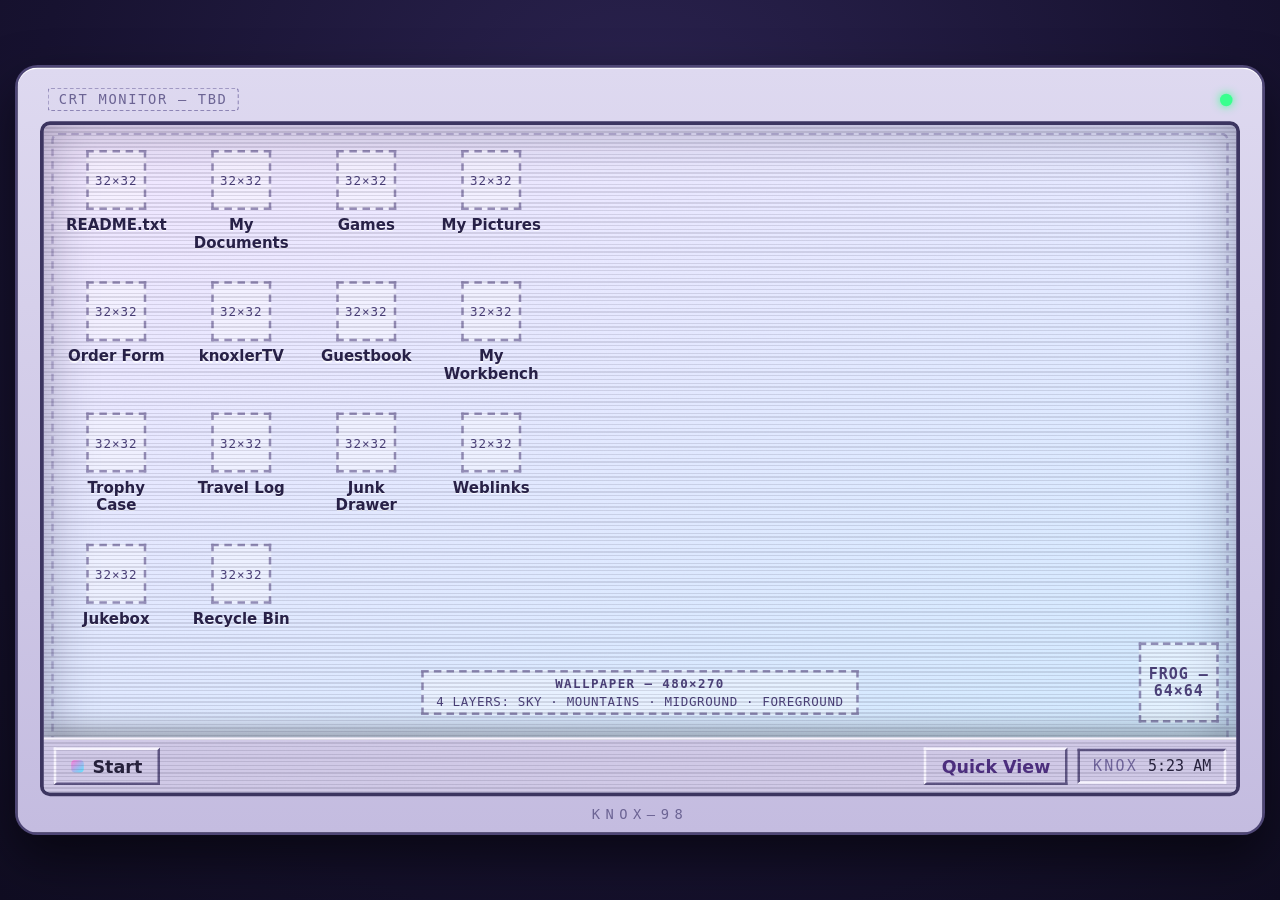
==== commit 89562b2f: "Phase 3: rename desktop folders to 90s-style names Display-name only (window ids and data files unch" ====
--- a/index.html
+++ b/index.html
@@ -33,15 +33,15 @@
         </div>
       </div>
 
-      <!-- Desktop icons: names stay plain and obvious -->
+      <!-- Desktop icons: 90s-desktop flavored names (README.txt, My Documents, …) -->
       <div class="icons" role="group" aria-label="Desktop folders">
         <button type="button" class="icon" data-window="about">
           <span class="icon-box ph-box" data-asset="icon-about">32×32</span>
-          <span class="icon-name">About Me</span>
+          <span class="icon-name">README.txt</span>
         </button>
         <button type="button" class="icon" data-window="projects">
           <span class="icon-box ph-box" data-asset="icon-projects">32×32</span>
-          <span class="icon-name">Projects</span>
+          <span class="icon-name">My Documents</span>
         </button>
         <button type="button" class="icon" data-window="games">
           <span class="icon-box ph-box" data-asset="icon-games">32×32</span>
@@ -49,43 +49,43 @@
         </button>
         <button type="button" class="icon" data-window="art">
           <span class="icon-box ph-box" data-asset="icon-art">32×32</span>
-          <span class="icon-name">Art</span>
+          <span class="icon-name">My Pictures</span>
         </button>
         <button type="button" class="icon" data-window="commissions">
           <span class="icon-box ph-box" data-asset="icon-commissions">32×32</span>
-          <span class="icon-name">Commissions</span>
+          <span class="icon-name">Order Form</span>
         </button>
         <button type="button" class="icon" data-window="streams">
           <span class="icon-box ph-box" data-asset="icon-streams">32×32</span>
-          <span class="icon-name">Streams</span>
+          <span class="icon-name">knoxlerTV</span>
         </button>
         <button type="button" class="icon" data-window="reviews">
           <span class="icon-box ph-box" data-asset="icon-reviews">32×32</span>
-          <span class="icon-name">Reviews</span>
+          <span class="icon-name">Guestbook</span>
         </button>
         <button type="button" class="icon" data-window="school">
           <span class="icon-box ph-box" data-asset="icon-school">32×32</span>
-          <span class="icon-name">School</span>
+          <span class="icon-name">My Workbench</span>
         </button>
         <button type="button" class="icon" data-window="achievements">
           <span class="icon-box ph-box" data-asset="icon-achievements">32×32</span>
-          <span class="icon-name">Achievements</span>
+          <span class="icon-name">Trophy Case</span>
         </button>
         <button type="button" class="icon" data-window="journal">
           <span class="icon-box ph-box" data-asset="icon-journal">32×32</span>
-          <span class="icon-name">Field Journal</span>
+          <span class="icon-name">Travel Log</span>
         </button>
         <button type="button" class="icon" data-window="corner">
           <span class="icon-box ph-box" data-asset="icon-corner">32×32</span>
-          <span class="icon-name">My Corner</span>
+          <span class="icon-name">Junk Drawer</span>
         </button>
         <button type="button" class="icon" data-window="findme">
           <span class="icon-box ph-box" data-asset="icon-find-me">32×32</span>
-          <span class="icon-name">Find Me</span>
+          <span class="icon-name">Weblinks</span>
         </button>
         <button type="button" class="icon" data-window="music">
           <span class="icon-box ph-box" data-asset="icon-music">32×32</span>
-          <span class="icon-name">Music Player</span>
+          <span class="icon-name">Jukebox</span>
         </button>
         <button type="button" class="icon" data-window="recycle">
           <span class="icon-box ph-box" data-asset="icon-recycle">32×32</span>
--- a/css/content.css
+++ b/css/content.css
@@ -59,7 +59,7 @@
   font-size: 14px;
 }
 
-/* ---------- generic card (Projects, Games, Commissions, …) ---------- */
+/* ---------- generic card (My Documents, Games, Order Form, …) ---------- */
 
 .card {
   position: relative;
@@ -218,7 +218,7 @@
   padding: 14px 10px;
 }
 
-/* ---------- image viewer (Art, Field Journal) ---------- */
+/* ---------- image viewer (My Pictures, Travel Log) ---------- */
 
 .viewer {
   display: flex;
@@ -423,7 +423,7 @@
   color: #8a80b5;
 }
 
-/* ---------- comments (giscus, My Corner) ----------
+/* ---------- comments (giscus, Junk Drawer) ----------
    The CSP blocks the <style> tag giscus injects, so the frame's width is
    set here instead. */
 
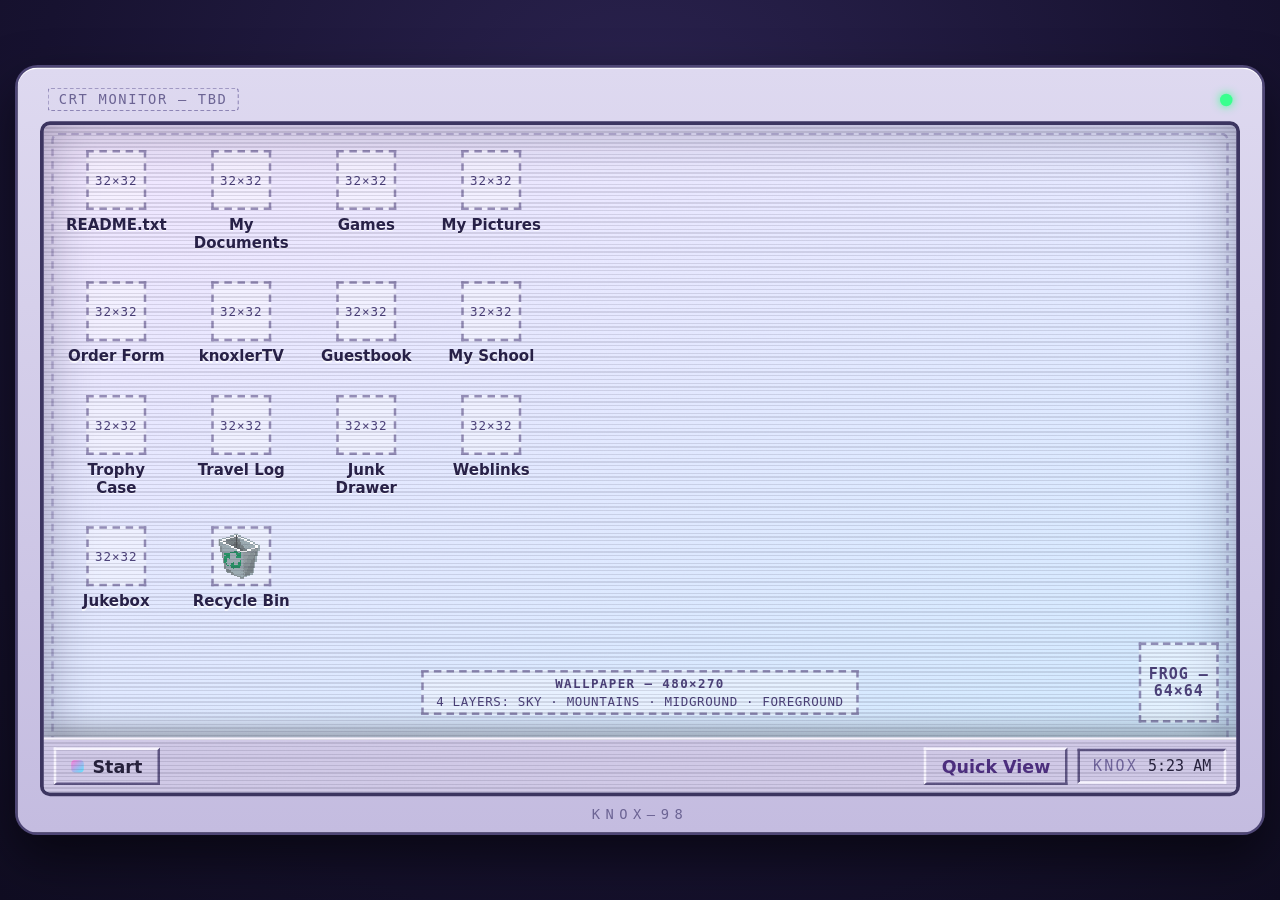
==== commit 06062a5e: "Phase 3: rename My Workbench back to a school folder (My School) The school folder was being used as" ====
--- a/index.html
+++ b/index.html
@@ -65,7 +65,7 @@
         </button>
         <button type="button" class="icon" data-window="school">
           <span class="icon-box ph-box" data-asset="icon-school">32×32</span>
-          <span class="icon-name">My Workbench</span>
+          <span class="icon-name">My School</span>
         </button>
         <button type="button" class="icon" data-window="achievements">
           <span class="icon-box ph-box" data-asset="icon-achievements">32×32</span>
